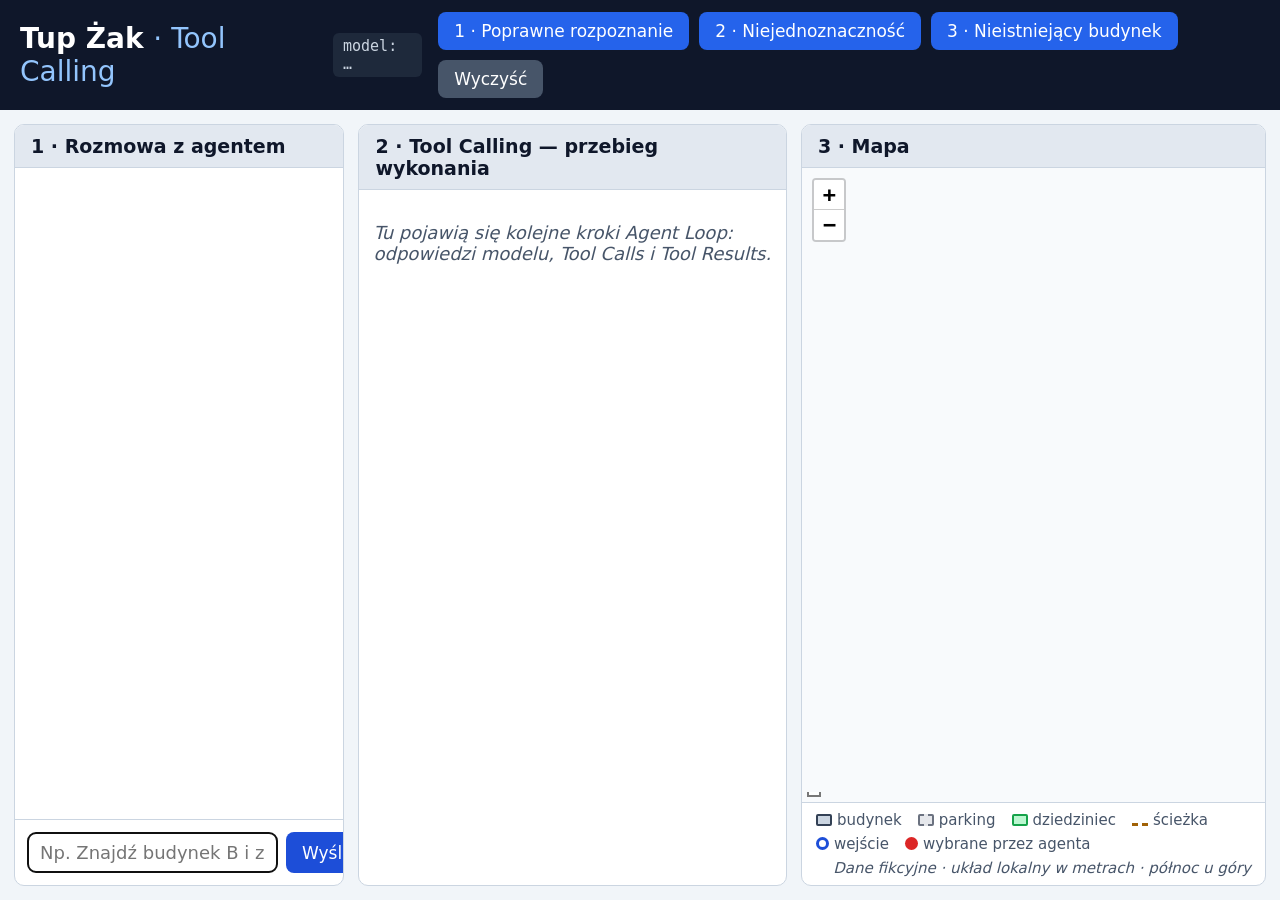
==== labs/03-tool-calling/src/TupZak.Demo/wwwroot/index.html @ f122c0de "Dodanie demonstracji Tool Calling (labs/03-tool-calling) Agent Tup Żak wybiera wejście do budynku na" ====
<!doctype html>
<html lang="pl">
<head>
  <meta charset="utf-8">
  <meta name="viewport" content="width=device-width, initial-scale=1">
  <title>Tup Żak · Tool Calling</title>
  <link rel="stylesheet" href="lib/leaflet/leaflet.css">
  <link rel="stylesheet" href="app.css">
</head>
<body>
  <header>
    <div class="brand">
      <h1>Tup Żak <span>· Tool Calling</span></h1>
      <div id="model-info" class="badge">model: …</div>
    </div>
    <nav>
      <button class="scenario" data-prompt="Znajdź budynek A i zaznacz wejście od strony parkingu, mniej więcej w połowie długości budynku.">1 · Poprawne rozpoznanie</button>
      <button class="scenario" data-prompt="Zaznacz wejście z tyłu budynku A.">2 · Niejednoznaczność</button>
      <button class="scenario" data-prompt="Znajdź wejście do budynku D.">3 · Nieistniejący budynek</button>
      <button id="reset" class="secondary">Wyczyść</button>
    </nav>
  </header>

  <main>
    <section class="panel" id="chat-panel">
      <h2>1 · Rozmowa z agentem</h2>
      <div id="chat" class="scroll"></div>
      <form id="chat-form">
        <input id="chat-input" type="text" autocomplete="off" placeholder="Np. Znajdź budynek B i zaznacz wejście od strony dziedzińca">
        <button type="submit">Wyślij</button>
      </form>
    </section>

    <section class="panel" id="trace-panel">
      <h2>2 · Tool Calling — przebieg wykonania</h2>
      <div id="trace" class="scroll">
        <p class="empty">Tu pojawią się kolejne kroki Agent Loop: odpowiedzi modelu, Tool Calls i Tool Results.</p>
      </div>
    </section>

    <section class="panel" id="map-panel">
      <h2>3 · Mapa</h2>
      <div id="map"></div>
      <div class="map-legend">
        <span><i class="lg building"></i>budynek</span>
        <span><i class="lg parking"></i>parking</span>
        <span><i class="lg courtyard"></i>dziedziniec</span>
        <span><i class="lg path"></i>ścieżka</span>
        <span><i class="lg entrance"></i>wejście</span>
        <span><i class="lg marked"></i>wybrane przez agenta</span>
        <span class="note">Dane fikcyjne · układ lokalny w metrach · północ u góry</span>
      </div>
    </section>
  </main>

  <script src="lib/leaflet/leaflet.js"></script>
  <script src="app.js"></script>
</body>
</html>
---- labs/03-tool-calling/src/TupZak.Demo/wwwroot/lib/leaflet/leaflet.css ----
/* required styles */

.leaflet-pane,
.leaflet-tile,
.leaflet-marker-icon,
.leaflet-marker-shadow,
.leaflet-tile-container,
.leaflet-pane > svg,
.leaflet-pane > canvas,
.leaflet-zoom-box,
.leaflet-image-layer,
.leaflet-layer {
	position: absolute;
	left: 0;
	top: 0;
	}
.leaflet-container {
	overflow: hidden;
	}
.leaflet-tile,
.leaflet-marker-icon,
.leaflet-marker-shadow {
	-webkit-user-select: none;
	   -moz-user-select: none;
	        user-select: none;
	  -webkit-user-drag: none;
	}
/* Prevents IE11 from highlighting tiles in blue */
.leaflet-tile::selection {
	background: transparent;
}
/* Safari renders non-retina tile on retina better with this, but Chrome is worse */
.leaflet-safari .leaflet-tile {
	image-rendering: -webkit-optimize-contrast;
	}
/* hack that prevents hw layers "stretching" when loading new tiles */
.leaflet-safari .leaflet-tile-container {
	width: 1600px;
	height: 1600px;
	-webkit-transform-origin: 0 0;
	}
.leaflet-marker-icon,
.leaflet-marker-shadow {
	display: block;
	}
/* .leaflet-container svg: reset svg max-width decleration shipped in Joomla! (joomla.org) 3.x */
/* .leaflet-container img: map is broken in FF if you have max-width: 100% on tiles */
.leaflet-container .leaflet-overlay-pane svg {
	max-width: none !important;
	max-height: none !important;
	}
.leaflet-container .leaflet-marker-pane img,
.leaflet-container .leaflet-shadow-pane img,
.leaflet-container .leaflet-tile-pane img,
.leaflet-container img.leaflet-image-layer,
.leaflet-container .leaflet-tile {
	max-width: none !important;
	max-height: none !important;
	width: auto;
	padding: 0;
	}

.leaflet-container img.leaflet-tile {
	/* See: https://bugs.chromium.org/p/chromium/issues/detail?id=600120 */
	mix-blend-mode: plus-lighter;
}

.leaflet-container.leaflet-touch-zoom {
	-ms-touch-action: pan-x pan-y;
	touch-action: pan-x pan-y;
	}
.leaflet-container.leaflet-touch-drag {
	-ms-touch-action: pinch-zoom;
	/* Fallback for FF which doesn't support pinch-zoom */
	touch-action: none;
	touch-action: pinch-zoom;
}
.leaflet-container.leaflet-touch-drag.leaflet-touch-zoom {
	-ms-touch-action: none;
	touch-action: none;
}
.leaflet-container {
	-webkit-tap-highlight-color: transparent;
}
.leaflet-container a {
	-webkit-tap-highlight-color: rgba(51, 181, 229, 0.4);
}
.leaflet-tile {
	filter: inherit;
	visibility: hidden;
	}
.leaflet-tile-loaded {
	visibility: inherit;
	}
.leaflet-zoom-box {
	width: 0;
	height: 0;
	-moz-box-sizing: border-box;
	     box-sizing: border-box;
	z-index: 800;
	}
/* workaround for https://bugzilla.mozilla.org/show_bug.cgi?id=888319 */
.leaflet-overlay-pane svg {
	-moz-user-select: none;
	}

.leaflet-pane         { z-index: 400; }

.leaflet-tile-pane    { z-index: 200; }
.leaflet-overlay-pane { z-index: 400; }
.leaflet-shadow-pane  { z-index: 500; }
.leaflet-marker-pane  { z-index: 600; }
.leaflet-tooltip-pane   { z-index: 650; }
.leaflet-popup-pane   { z-index: 700; }

.leaflet-map-pane canvas { z-index: 100; }
.leaflet-map-pane svg    { z-index: 200; }

.leaflet-vml-shape {
	width: 1px;
	height: 1px;
	}
.lvml {
	behavior: url(#default#VML);
	display: inline-block;
	position: absolute;
	}


/* control positioning */

.leaflet-control {
	position: relative;
	z-index: 800;
	pointer-events: visiblePainted; /* IE 9-10 doesn't have auto */
	pointer-events: auto;
	}
.leaflet-top,
.leaflet-bottom {
	position: absolute;
	z-index: 1000;
	pointer-events: none;
	}
.leaflet-top {
	top: 0;
	}
.leaflet-right {
	right: 0;
	}
.leaflet-bottom {
	bottom: 0;
	}
.leaflet-left {
	left: 0;
	}
.leaflet-control {
	float: left;
	clear: both;
	}
.leaflet-right .leaflet-control {
	float: right;
	}
.leaflet-top .leaflet-control {
	margin-top: 10px;
	}
.leaflet-bottom .leaflet-control {
	margin-bottom: 10px;
	}
.leaflet-left .leaflet-control {
	margin-left: 10px;
	}
.leaflet-right .leaflet-control {
	margin-right: 10px;
	}


/* zoom and fade animations */

.leaflet-fade-anim .leaflet-popup {
	opacity: 0;
	-webkit-transition: opacity 0.2s linear;
	   -moz-transition: opacity 0.2s linear;
	        transition: opacity 0.2s linear;
	}
.leaflet-fade-anim .leaflet-map-pane .leaflet-popup {
	opacity: 1;
	}
.leaflet-zoom-animated {
	-webkit-transform-origin: 0 0;
	    -ms-transform-origin: 0 0;
	        transform-origin: 0 0;
	}
svg.leaflet-zoom-animated {
	will-change: transform;
}

.leaflet-zoom-anim .leaflet-zoom-animated {
	-webkit-transition: -webkit-transform 0.25s cubic-bezier(0,0,0.25,1);
	   -moz-transition:    -moz-transform 0.25s cubic-bezier(0,0,0.25,1);
	        transition:         transform 0.25s cubic-bezier(0,0,0.25,1);
	}
.leaflet-zoom-anim .leaflet-tile,
.leaflet-pan-anim .leaflet-tile {
	-webkit-transition: none;
	   -moz-transition: none;
	        transition: none;
	}

.leaflet-zoom-anim .leaflet-zoom-hide {
	visibility: hidden;
	}


/* cursors */

.leaflet-interactive {
	cursor: pointer;
	}
.leaflet-grab {
	cursor: -webkit-grab;
	cursor:    -moz-grab;
	cursor:         grab;
	}
.leaflet-crosshair,
.leaflet-crosshair .leaflet-interactive {
	cursor: crosshair;
	}
.leaflet-popup-pane,
.leaflet-control {
	cursor: auto;
	}
.leaflet-dragging .leaflet-grab,
.leaflet-dragging .leaflet-grab .leaflet-interactive,
.leaflet-dragging .leaflet-marker-draggable {
	cursor: move;
	cursor: -webkit-grabbing;
	cursor:    -moz-grabbing;
	cursor:         grabbing;
	}

/* marker & overlays interactivity */
.leaflet-marker-icon,
.leaflet-marker-shadow,
.leaflet-image-layer,
.leaflet-pane > svg path,
.leaflet-tile-container {
	pointer-events: none;
	}

.leaflet-marker-icon.leaflet-interactive,
.leaflet-image-layer.leaflet-interactive,
.leaflet-pane > svg path.leaflet-interactive,
svg.leaflet-image-layer.leaflet-interactive path {
	pointer-events: visiblePainted; /* IE 9-10 doesn't have auto */
	pointer-events: auto;
	}

/* visual tweaks */

.leaflet-container {
	background: #ddd;
	outline-offset: 1px;
	}
.leaflet-container a {
	color: #0078A8;
	}
.leaflet-zoom-box {
	border: 2px dotted #38f;
	background: rgba(255,255,255,0.5);
	}


/* general typography */
.leaflet-container {
	font-family: "Helvetica Neue", Arial, Helvetica, sans-serif;
	font-size: 12px;
	font-size: 0.75rem;
	line-height: 1.5;
	}


/* general toolbar styles */

.leaflet-bar {
	box-shadow: 0 1px 5px rgba(0,0,0,0.65);
	border-radius: 4px;
	}
.leaflet-bar a {
	background-color: #fff;
	border-bottom: 1px solid #ccc;
	width: 26px;
	height: 26px;
	line-height: 26px;
	display: block;
	text-align: center;
	text-decoration: none;
	color: black;
	}
.leaflet-bar a,
.leaflet-control-layers-toggle {
	background-position: 50% 50%;
	background-repeat: no-repeat;
	display: block;
	}
.leaflet-bar a:hover,
.leaflet-bar a:focus {
	background-color: #f4f4f4;
	}
.leaflet-bar a:first-child {
	border-top-left-radius: 4px;
	border-top-right-radius: 4px;
	}
.leaflet-bar a:last-child {
	border-bottom-left-radius: 4px;
	border-bottom-right-radius: 4px;
	border-bottom: none;
	}
.leaflet-bar a.leaflet-disabled {
	cursor: default;
	background-color: #f4f4f4;
	color: #bbb;
	}

.leaflet-touch .leaflet-bar a {
	width: 30px;
	height: 30px;
	line-height: 30px;
	}
.leaflet-touch .leaflet-bar a:first-child {
	border-top-left-radius: 2px;
	border-top-right-radius: 2px;
	}
.leaflet-touch .leaflet-bar a:last-child {
	border-bottom-left-radius: 2px;
	border-bottom-right-radius: 2px;
	}

/* zoom control */

.leaflet-control-zoom-in,
.leaflet-control-zoom-out {
	font: bold 18px 'Lucida Console', Monaco, monospace;
	text-indent: 1px;
	}

.leaflet-touch .leaflet-control-zoom-in, .leaflet-touch .leaflet-control-zoom-out  {
	font-size: 22px;
	}


/* layers control */

.leaflet-control-layers {
	box-shadow: 0 1px 5px rgba(0,0,0,0.4);
	background: #fff;
	border-radius: 5px;
	}
.leaflet-control-layers-toggle {
	background-image: url(images/layers.png);
	width: 36px;
	height: 36px;
	}
.leaflet-retina .leaflet-control-layers-toggle {
	background-image: url(images/layers-2x.png);
	background-size: 26px 26px;
	}
.leaflet-touch .leaflet-control-layers-toggle {
	width: 44px;
	height: 44px;
	}
.leaflet-control-layers .leaflet-control-layers-list,
.leaflet-control-layers-expanded .leaflet-control-layers-toggle {
	display: none;
	}
.leaflet-control-layers-expanded .leaflet-control-layers-list {
	display: block;
	position: relative;
	}
.leaflet-control-layers-expanded {
	padding: 6px 10px 6px 6px;
	color: #333;
	background: #fff;
	}
.leaflet-control-layers-scrollbar {
	overflow-y: scroll;
	overflow-x: hidden;
	padding-right: 5px;
	}
.leaflet-control-layers-selector {
	margin-top: 2px;
	position: relative;
	top: 1px;
	}
.leaflet-control-layers label {
	display: block;
	font-size: 13px;
	font-size: 1.08333em;
	}
.leaflet-control-layers-separator {
	height: 0;
	border-top: 1px solid #ddd;
	margin: 5px -10px 5px -6px;
	}

/* Default icon URLs */
.leaflet-default-icon-path { /* used only in path-guessing heuristic, see L.Icon.Default */
	background-image: url(images/marker-icon.png);
	}


/* attribution and scale controls */

.leaflet-container .leaflet-control-attribution {
	background: #fff;
	background: rgba(255, 255, 255, 0.8);
	margin: 0;
	}
.leaflet-control-attribution,
.leaflet-control-scale-line {
	padding: 0 5px;
	color: #333;
	line-height: 1.4;
	}
.leaflet-control-attribution a {
	text-decoration: none;
	}
.leaflet-control-attribution a:hover,
.leaflet-control-attribution a:focus {
	text-decoration: underline;
	}
.leaflet-attribution-flag {
	display: inline !important;
	vertical-align: baseline !important;
	width: 1em;
	height: 0.6669em;
	}
.leaflet-left .leaflet-control-scale {
	margin-left: 5px;
	}
.leaflet-bottom .leaflet-control-scale {
	margin-bottom: 5px;
	}
.leaflet-control-scale-line {
	border: 2px solid #777;
	border-top: none;
	line-height: 1.1;
	padding: 2px 5px 1px;
	white-space: nowrap;
	-moz-box-sizing: border-box;
	     box-sizing: border-box;
	background: rgba(255, 255, 255, 0.8);
	text-shadow: 1px 1px #fff;
	}
.leaflet-control-scale-line:not(:first-child) {
	border-top: 2px solid #777;
	border-bottom: none;
	margin-top: -2px;
	}
.leaflet-control-scale-line:not(:first-child):not(:last-child) {
	border-bottom: 2px solid #777;
	}

.leaflet-touch .leaflet-control-attribution,
.leaflet-touch .leaflet-control-layers,
.leaflet-touch .leaflet-bar {
	box-shadow: none;
	}
.leaflet-touch .leaflet-control-layers,
.leaflet-touch .leaflet-bar {
	border: 2px solid rgba(0,0,0,0.2);
	background-clip: padding-box;
	}


/* popup */

.leaflet-popup {
	position: absolute;
	text-align: center;
	margin-bottom: 20px;
	}
.leaflet-popup-content-wrapper {
	padding: 1px;
	text-align: left;
	border-radius: 12px;
	}
.leaflet-popup-content {
	margin: 13px 24px 13px 20px;
	line-height: 1.3;
	font-size: 13px;
	font-size: 1.08333em;
	min-height: 1px;
	}
.leaflet-popup-content p {
	margin: 17px 0;
	margin: 1.3em 0;
	}
.leaflet-popup-tip-container {
	width: 40px;
	height: 20px;
	position: absolute;
	left: 50%;
	margin-top: -1px;
	margin-left: -20px;
	overflow: hidden;
	pointer-events: none;
	}
.leaflet-popup-tip {
	width: 17px;
	height: 17px;
	padding: 1px;

	margin: -10px auto 0;
	pointer-events: auto;

	-webkit-transform: rotate(45deg);
	   -moz-transform: rotate(45deg);
	    -ms-transform: rotate(45deg);
	        transform: rotate(45deg);
	}
.leaflet-popup-content-wrapper,
.leaflet-popup-tip {
	background: white;
	color: #333;
	box-shadow: 0 3px 14px rgba(0,0,0,0.4);
	}
.leaflet-container a.leaflet-popup-close-button {
	position: absolute;
	top: 0;
	right: 0;
	border: none;
	text-align: center;
	width: 24px;
	height: 24px;
	font: 16px/24px Tahoma, Verdana, sans-serif;
	color: #757575;
	text-decoration: none;
	background: transparent;
	}
.leaflet-container a.leaflet-popup-close-button:hover,
.leaflet-container a.leaflet-popup-close-button:focus {
	color: #585858;
	}
.leaflet-popup-scrolled {
	overflow: auto;
	}

.leaflet-oldie .leaflet-popup-content-wrapper {
	-ms-zoom: 1;
	}
.leaflet-oldie .leaflet-popup-tip {
	width: 24px;
	margin: 0 auto;

	-ms-filter: "progid:DXImageTransform.Microsoft.Matrix(M11=0.70710678, M12=0.70710678, M21=-0.70710678, M22=0.70710678)";
	filter: progid:DXImageTransform.Microsoft.Matrix(M11=0.70710678, M12=0.70710678, M21=-0.70710678, M22=0.70710678);
	}

.leaflet-oldie .leaflet-control-zoom,
.leaflet-oldie .leaflet-control-layers,
.leaflet-oldie .leaflet-popup-content-wrapper,
.leaflet-oldie .leaflet-popup-tip {
	border: 1px solid #999;
	}


/* div icon */

.leaflet-div-icon {
	background: #fff;
	border: 1px solid #666;
	}


/* Tooltip */
/* Base styles for the element that has a tooltip */
.leaflet-tooltip {
	position: absolute;
	padding: 6px;
	background-color: #fff;
	border: 1px solid #fff;
	border-radius: 3px;
	color: #222;
	white-space: nowrap;
	-webkit-user-select: none;
	-moz-user-select: none;
	-ms-user-select: none;
	user-select: none;
	pointer-events: none;
	box-shadow: 0 1px 3px rgba(0,0,0,0.4);
	}
.leaflet-tooltip.leaflet-interactive {
	cursor: pointer;
	pointer-events: auto;
	}
.leaflet-tooltip-top:before,
.leaflet-tooltip-bottom:before,
.leaflet-tooltip-left:before,
.leaflet-tooltip-right:before {
	position: absolute;
	pointer-events: none;
	border: 6px solid transparent;
	background: transparent;
	content: "";
	}

/* Directions */

.leaflet-tooltip-bottom {
	margin-top: 6px;
}
.leaflet-tooltip-top {
	margin-top: -6px;
}
.leaflet-tooltip-bottom:before,
.leaflet-tooltip-top:before {
	left: 50%;
	margin-left: -6px;
	}
.leaflet-tooltip-top:before {
	bottom: 0;
	margin-bottom: -12px;
	border-top-color: #fff;
	}
.leaflet-tooltip-bottom:before {
	top: 0;
	margin-top: -12px;
	margin-left: -6px;
	border-bottom-color: #fff;
	}
.leaflet-tooltip-left {
	margin-left: -6px;
}
.leaflet-tooltip-right {
	margin-left: 6px;
}
.leaflet-tooltip-left:before,
.leaflet-tooltip-right:before {
	top: 50%;
	margin-top: -6px;
	}
.leaflet-tooltip-left:before {
	right: 0;
	margin-right: -12px;
	border-left-color: #fff;
	}
.leaflet-tooltip-right:before {
	left: 0;
	margin-left: -12px;
	border-right-color: #fff;
	}

/* Printing */

@media print {
	/* Prevent printers from removing background-images of controls. */
	.leaflet-control {
		-webkit-print-color-adjust: exact;
		print-color-adjust: exact;
		}
	}
---- labs/03-tool-calling/src/TupZak.Demo/wwwroot/app.css ----
:root {
  --bg: #f1f5f9;
  --panel: #ffffff;
  --text: #0f172a;
  --muted: #475569;
  --border: #cbd5e1;
  --accent: #1d4ed8;
  --call: #c2410c;
  --call-bg: #fff7ed;
  --result: #15803d;
  --result-bg: #f0fdf4;
  --error: #b91c1c;
  --error-bg: #fef2f2;
  --model-bg: #f8fafc;
  --mono: "JetBrains Mono", "SF Mono", Menlo, Consolas, monospace;
}

* { box-sizing: border-box; }

html, body {
  margin: 0;
  height: 100%;
  background: var(--bg);
  color: var(--text);
  font-family: "Segoe UI", system-ui, -apple-system, Roboto, sans-serif;
  font-size: 18px;
}

body { display: flex; flex-direction: column; }

header {
  display: flex;
  align-items: center;
  justify-content: space-between;
  gap: 16px;
  padding: 12px 20px;
  background: #0f172a;
  color: #fff;
}

.brand { display: flex; align-items: center; gap: 16px; }
h1 { margin: 0; font-size: 28px; }
h1 span { font-weight: 400; color: #93c5fd; }
.badge { font-family: var(--mono); font-size: 15px; padding: 4px 10px; border-radius: 6px; background: #1e293b; color: #cbd5e1; }

nav { display: flex; gap: 10px; flex-wrap: wrap; }

button {
  font: inherit;
  font-size: 17px;
  padding: 9px 16px;
  border: 0;
  border-radius: 8px;
  background: var(--accent);
  color: #fff;
  cursor: pointer;
}
button:hover:not(:disabled) { filter: brightness(1.12); }
button:disabled { opacity: .5; cursor: default; }
button.secondary { background: #475569; }
header button.scenario { background: #2563eb; }

main {
  flex: 1;
  min-height: 0;
  display: grid;
  grid-template-columns: 27fr 35fr 38fr;
  gap: 14px;
  padding: 14px;
}

.panel {
  display: flex;
  flex-direction: column;
  min-height: 0;
  background: var(--panel);
  border: 1px solid var(--border);
  border-radius: 10px;
  overflow: hidden;
}

.panel h2 {
  margin: 0;
  padding: 10px 16px;
  font-size: 19px;
  border-bottom: 1px solid var(--border);
  background: #e2e8f0;
}

.scroll { flex: 1; overflow-y: auto; padding: 14px; }
.empty { color: var(--muted); font-style: italic; }

/* --- rozmowa --- */
.msg { margin: 0 0 12px; padding: 10px 14px; border-radius: 10px; line-height: 1.4; white-space: pre-wrap; }
.msg.user { background: #dbeafe; margin-left: 15%; }
.msg.agent { background: #f1f5f9; border: 1px solid var(--border); margin-right: 8%; }
.msg.error { background: var(--error-bg); color: var(--error); border: 1px solid #fecaca; }
.msg.pending { color: var(--muted); font-style: italic; }
.msg .who { display: block; font-size: 14px; font-weight: 600; color: var(--muted); margin-bottom: 2px; }

#chat-form { display: flex; gap: 8px; padding: 12px; border-top: 1px solid var(--border); }
#chat-input { flex: 1; font: inherit; padding: 9px 12px; border: 1px solid var(--border); border-radius: 8px; }

/* --- przebieg Tool Calling --- */
.turn { margin: 4px 0 12px; padding: 6px 10px; font-weight: 600; border-left: 4px solid var(--accent); background: #eff6ff; }

.step { margin: 0 0 10px; border: 1px solid var(--border); border-left-width: 6px; border-radius: 8px; padding: 8px 12px; animation: appear .25s ease-out; }
.step .head { display: flex; flex-wrap: wrap; align-items: baseline; gap: 10px; }
.step .kind { font-weight: 700; font-size: 15px; letter-spacing: .04em; }
.step .name { font-family: var(--mono); font-weight: 700; font-size: 17px; }
.step .meta { margin-left: auto; font-family: var(--mono); font-size: 14px; color: var(--muted); }
.step .id { font-family: var(--mono); font-size: 13px; color: var(--muted); }
.step p { margin: 6px 0 0; }

.step.model { background: var(--model-bg); border-left-color: #64748b; }
.step.model .kind { color: #334155; }
.step.call { background: var(--call-bg); border-left-color: var(--call); margin-left: 18px; }
.step.call .kind { color: var(--call); }
.step.result { background: var(--result-bg); border-left-color: var(--result); margin-left: 18px; }
.step.result .kind { color: var(--result); }
.step.failed { background: var(--error-bg); border-left-color: var(--error); }
.step.failed .kind, .step.failed .error-text { color: var(--error); }
.error-text { font-weight: 600; }

pre {
  margin: 6px 0 0;
  padding: 8px 10px;
  max-height: 280px;
  overflow: auto;
  background: #fff;
  border: 1px solid #e2e8f0;
  border-radius: 6px;
  font-family: var(--mono);
  font-size: 14px;
  line-height: 1.35;
}
pre .k { color: #1d4ed8; }
pre .s { color: #15803d; }
pre .n { color: #b45309; }
pre .b { color: #7c3aed; }

details { margin-top: 6px; }
details summary { cursor: pointer; color: var(--muted); font-size: 15px; }
details .reasoning { white-space: pre-wrap; font-size: 15px; color: var(--muted); max-height: 220px; overflow: auto; margin: 4px 0 0; }

@keyframes appear { from { opacity: 0; transform: translateY(4px); } to { opacity: 1; transform: none; } }

/* --- mapa --- */
#map { flex: 1; min-height: 0; background: #f8fafc; }

.map-legend { display: flex; flex-wrap: wrap; gap: 6px 16px; padding: 8px 14px; font-size: 15px; border-top: 1px solid var(--border); color: var(--muted); }
.map-legend .note { margin-left: auto; font-style: italic; }
.lg { display: inline-block; width: 16px; height: 12px; margin-right: 5px; vertical-align: -1px; border-radius: 2px; }
.lg.building { background: #cbd5e1; border: 2px solid #334155; }
.lg.parking { background: #e5e7eb; border: 2px dashed #6b7280; }
.lg.courtyard { background: #bbf7d0; border: 2px solid #16a34a; }
.lg.path { height: 0; border-top: 3px dashed #a16207; border-radius: 0; }
.lg.entrance { width: 13px; height: 13px; border-radius: 50%; background: #fff; border: 3px solid #1d4ed8; }
.lg.marked { width: 13px; height: 13px; border-radius: 50%; background: #dc2626; }

.leaflet-tooltip.label { background: transparent; border: 0; box-shadow: none; font-weight: 700; font-size: 15px; color: #0f172a; }
.leaflet-tooltip.label::before { display: none; }
.leaflet-tooltip.building-label { font-size: 18px; }
#map.zoomed-out .leaflet-tooltip.minor { display: none; }
.leaflet-tooltip.entrance-label { font-family: var(--mono); font-weight: 700; font-size: 14px; padding: 1px 5px; }
.leaflet-tooltip.marked-label { background: #dc2626; color: #fff; border-color: #991b1b; font-family: var(--mono); font-weight: 700; font-size: 18px; }

.marked-entrance { width: 44px; height: 44px; }
.marked-entrance div {
  width: 44px; height: 44px; border-radius: 50%;
  background: rgba(220, 38, 38, .85);
  border: 4px solid #fff;
  box-shadow: 0 0 0 3px #dc2626;
  animation: pulse 1.4s ease-out infinite;
}
@keyframes pulse {
  0% { box-shadow: 0 0 0 3px #dc2626, 0 0 0 0 rgba(220, 38, 38, .6); }
  100% { box-shadow: 0 0 0 3px #dc2626, 0 0 0 26px rgba(220, 38, 38, 0); }
}
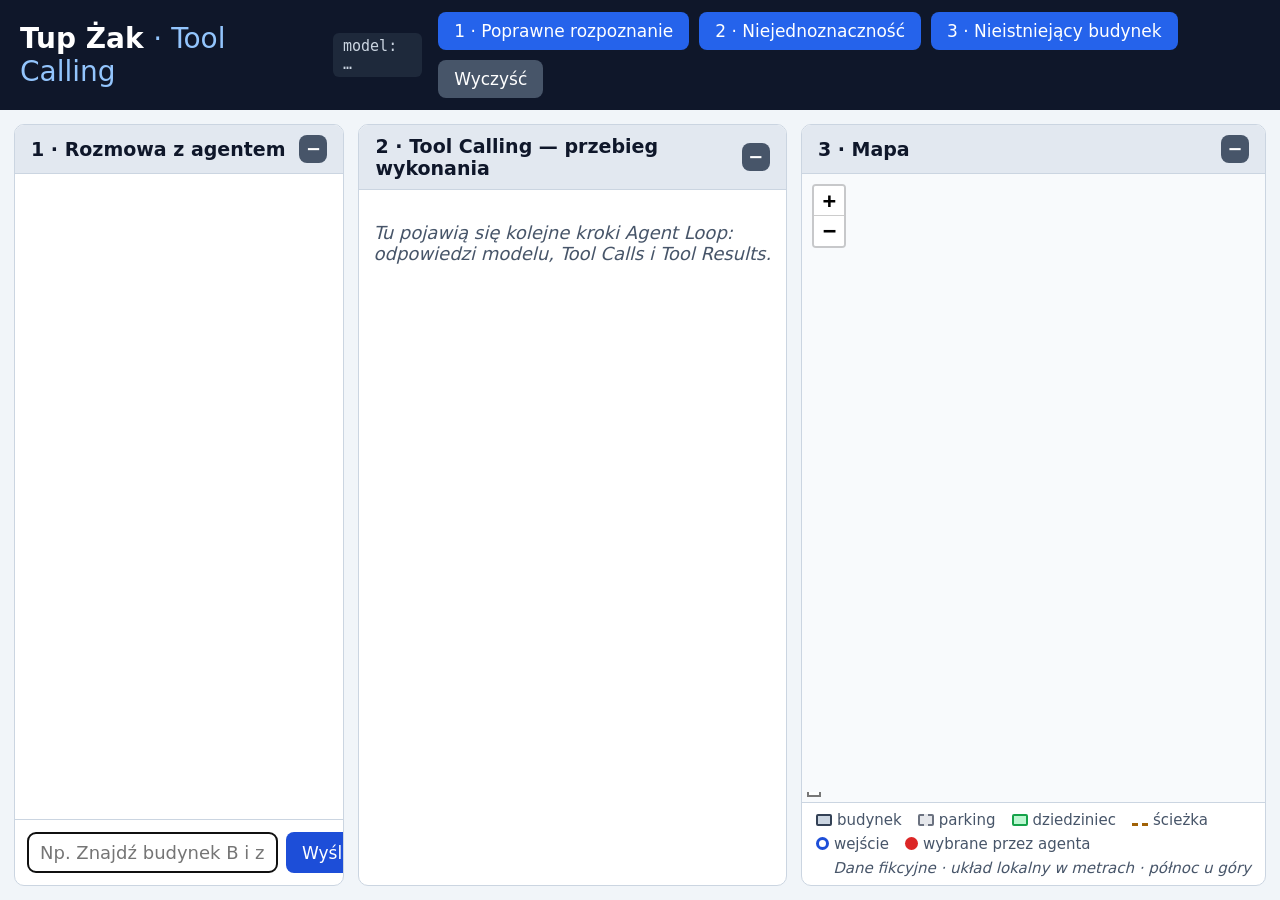
==== commit c2849803: "Dodanie zmiany szerokości i zwijania paneli (labs/03-tool-calling) Co-Authored-By: Claude Opus 5.5 <" ====
--- a/labs/03-tool-calling/src/TupZak.Demo/wwwroot/index.html
+++ b/labs/03-tool-calling/src/TupZak.Demo/wwwroot/index.html
@@ -31,12 +31,16 @@
       </form>
     </section>
 
+    <div class="gutter" role="separator" aria-orientation="vertical" title="Przeciągnij, aby zmienić szerokość"></div>
+
     <section class="panel" id="trace-panel">
       <h2>2 · Tool Calling — przebieg wykonania</h2>
       <div id="trace" class="scroll">
         <p class="empty">Tu pojawią się kolejne kroki Agent Loop: odpowiedzi modelu, Tool Calls i Tool Results.</p>
       </div>
     </section>
+
+    <div class="gutter" role="separator" aria-orientation="vertical" title="Przeciągnij, aby zmienić szerokość"></div>
 
     <section class="panel" id="map-panel">
       <h2>3 · Mapa</h2>
--- a/labs/03-tool-calling/src/TupZak.Demo/wwwroot/app.css
+++ b/labs/03-tool-calling/src/TupZak.Demo/wwwroot/app.css
@@ -64,10 +64,26 @@
   flex: 1;
   min-height: 0;
   display: grid;
-  grid-template-columns: 27fr 35fr 38fr;
-  gap: 14px;
+  grid-template-columns: 27fr 14px 35fr 14px 38fr;
   padding: 14px;
 }
+
+/* --- rozdzielacze i zwijanie paneli --- */
+.gutter { position: relative; cursor: col-resize; touch-action: none; }
+.gutter::after {
+  content: "";
+  position: absolute;
+  top: 0; bottom: 0; left: 6px;
+  width: 2px;
+  border-radius: 1px;
+  background: transparent;
+}
+.gutter:hover::after { background: var(--accent); }
+.gutter.inactive { cursor: default; }
+.gutter.inactive::after { background: transparent; }
+.gutter.dragging { z-index: 1001; }   /* nad warstwami i kontrolkami Leaflet */
+.gutter.dragging::after { left: 5px; width: 4px; background: var(--accent); }
+.gutter.collapsing::after { background: var(--error); }
 
 .panel {
   display: flex;
@@ -80,12 +96,40 @@
 }
 
 .panel h2 {
+  display: flex;
+  align-items: center;
+  justify-content: space-between;
+  gap: 10px;
   margin: 0;
   padding: 10px 16px;
   font-size: 19px;
   border-bottom: 1px solid var(--border);
   background: #e2e8f0;
 }
+
+.panel-toggle {
+  flex: none;
+  width: 28px;
+  height: 28px;
+  padding: 0;
+  font-size: 18px;
+  line-height: 1;
+  background: #475569;
+  writing-mode: horizontal-tb;
+}
+
+.panel.collapsed > :not(h2) { display: none; }
+.panel.collapsed h2 {
+  flex: 1;
+  justify-content: flex-start;
+  padding: 8px;
+  border-bottom: 0;
+  writing-mode: vertical-rl;
+  white-space: nowrap;
+  overflow: hidden;
+  cursor: pointer;
+}
+.panel.collapsed .panel-toggle { order: -1; }
 
 .scroll { flex: 1; overflow-y: auto; padding: 14px; }
 .empty { color: var(--muted); font-style: italic; }
